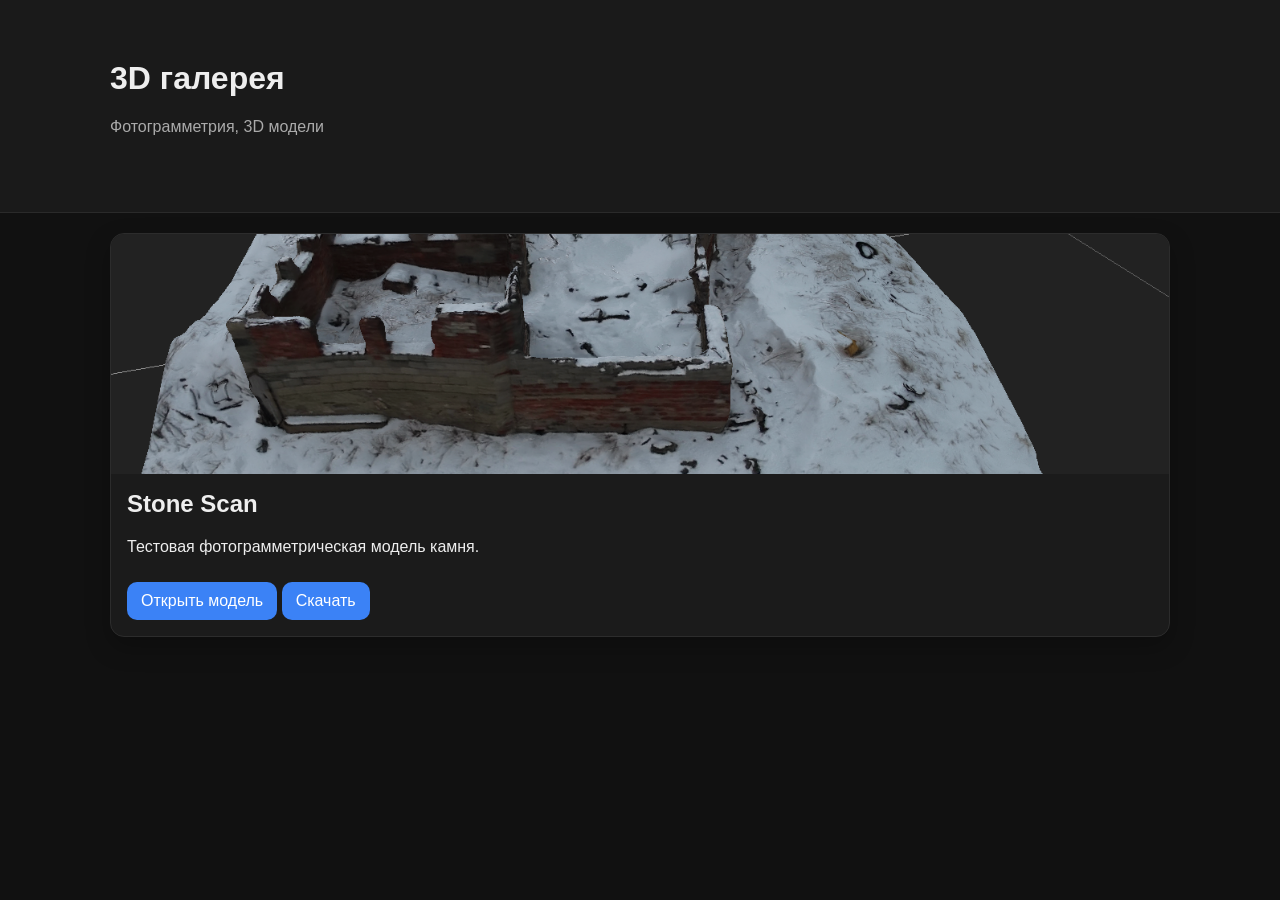
==== index.html @ db6025f0 "Update index.html" ====
<!doctype html>
<html lang="ru">
<head>
  <meta charset="UTF-8">
  <meta name="viewport" content="width=device-width, initial-scale=1.0">
  <title>3D галерея</title>
  <link rel="stylesheet" href="style.css">
</head>
<body>
  <header class="site-header">
    <div class="container">
      <h1>3D галерея</h1>
      <p class="subtitle">Фотограмметрия, 3D модели</p>
    </div>
  </header>

  <main class="container">
    <section class="grid">
      <article class="card">
        <img src="images/ruins_small_Textured_mesh_2.png" alt="Превью модели Руины снежной горы" class="card-image">
        <div class="card-body">
          <h2>Stone Scan</h2>
          <p>Тестовая фотограмметрическая модель камня.</p>
          <a class="button" href="items/ruins_pre.html">Открыть модель</a>
          <a class="button" href="https://github.com/Ideshon/Snow_ruins1/releases/tag/fbx" target="_blank" rel="noopener noreferrer">
            Скачать
          </a>
        </div>
      </article>
    </section>
  </main>
</body>
</html>
---- style.css ----
* {
  box-sizing: border-box;
}

body {
  margin: 0;
  font-family: Arial, sans-serif;
  background: #111;
  color: #eee;
}

.site-header {
  background: #1a1a1a;
  padding: 40px 20px;
  border-bottom: 1px solid #2a2a2a;
}

.container {
  max-width: 1100px;
  margin: 0 auto;
  padding: 20px;
}

h1, h2 {
  margin-top: 0;
}

.subtitle {
  color: #aaa;
}

.grid {
  display: grid;
  grid-template-columns: repeat(auto-fit, minmax(280px, 1fr));
  gap: 20px;
}

.card {
  background: #1b1b1b;
  border: 1px solid #2c2c2c;
  border-radius: 14px;
  overflow: hidden;
  box-shadow: 0 10px 24px rgba(0,0,0,0.25);
}

.card-image {
  width: 100%;
  height: 240px;
  object-fit: cover;
  display: block;
  background: #222;
}

.card-body {
  padding: 16px;
}

.button {
  display: inline-block;
  padding: 10px 14px;
  background: #3b82f6;
  color: white;
  text-decoration: none;
  border-radius: 10px;
  margin-top: 10px;
}

.button:hover {
  background: #2563eb;
}

.viewer-page {
  min-height: 100vh;
}

.viewer-wrap {
  background: #181818;
  border: 1px solid #2c2c2c;
  border-radius: 14px;
  padding: 16px;
}

model-viewer {
  width: 100%;
  height: 70vh;
  background: #101010;
  border-radius: 12px;
}

.back-link {
  display: inline-block;
  margin-bottom: 16px;
  color: #93c5fd;
  text-decoration: none;
}

.description {
  margin-top: 16px;
  color: #cfcfcf;
  line-height: 1.5;
}

.card-links,
.links-block {
  display: flex;
  gap: 10px;
  flex-wrap: wrap;
  margin-top: 12px;
}
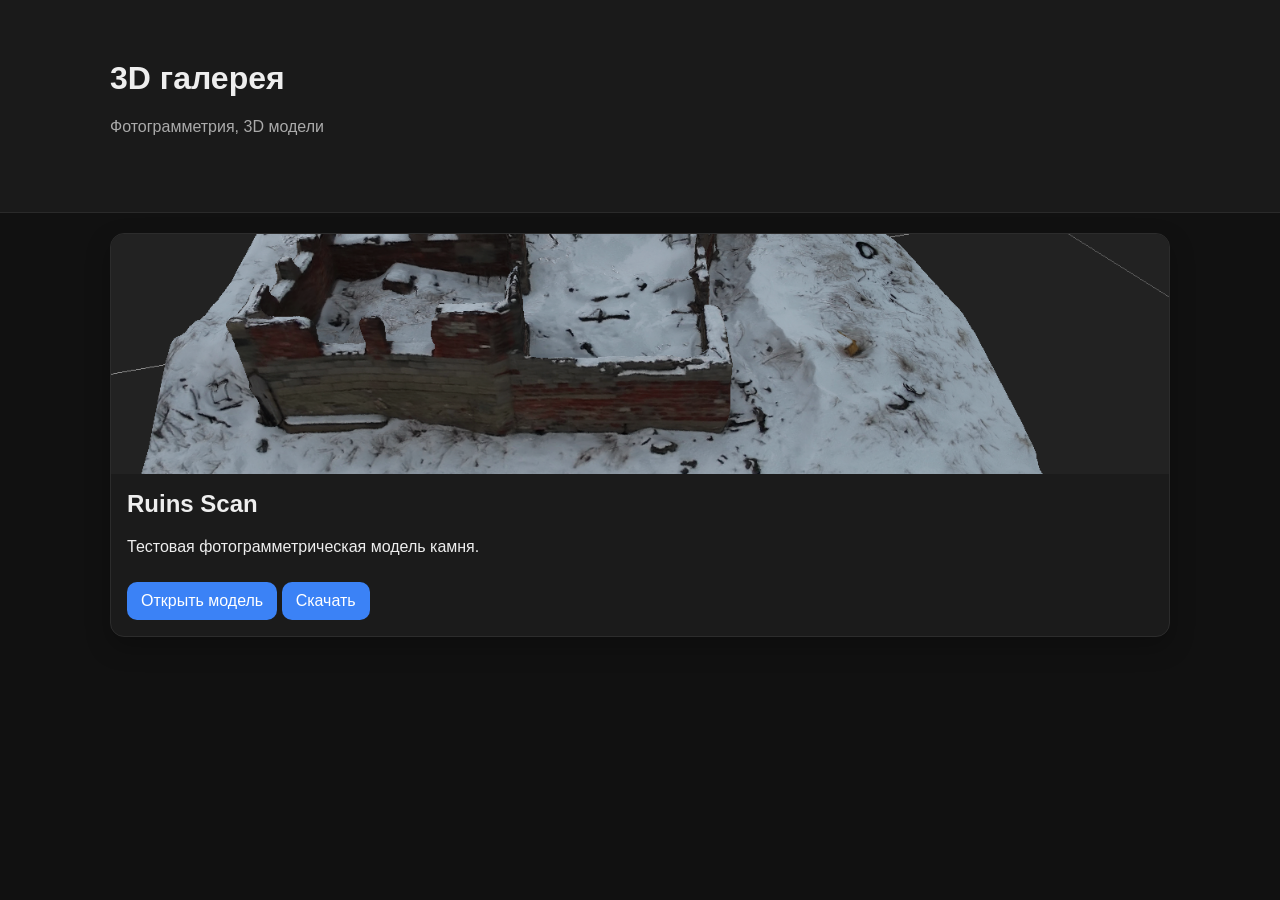
==== commit 32006b75: "Update index.html" ====
--- a/index.html
+++ b/index.html
@@ -19,7 +19,7 @@
       <article class="card">
         <img src="images/ruins_small_Textured_mesh_2.png" alt="Превью модели Руины снежной горы" class="card-image">
         <div class="card-body">
-          <h2>Stone Scan</h2>
+          <h2>Ruins Scan</h2>
           <p>Тестовая фотограмметрическая модель камня.</p>
           <a class="button" href="items/ruins_pre.html">Открыть модель</a>
           <a class="button" href="https://github.com/Ideshon/Snow_ruins1/releases/tag/fbx" target="_blank" rel="noopener noreferrer">
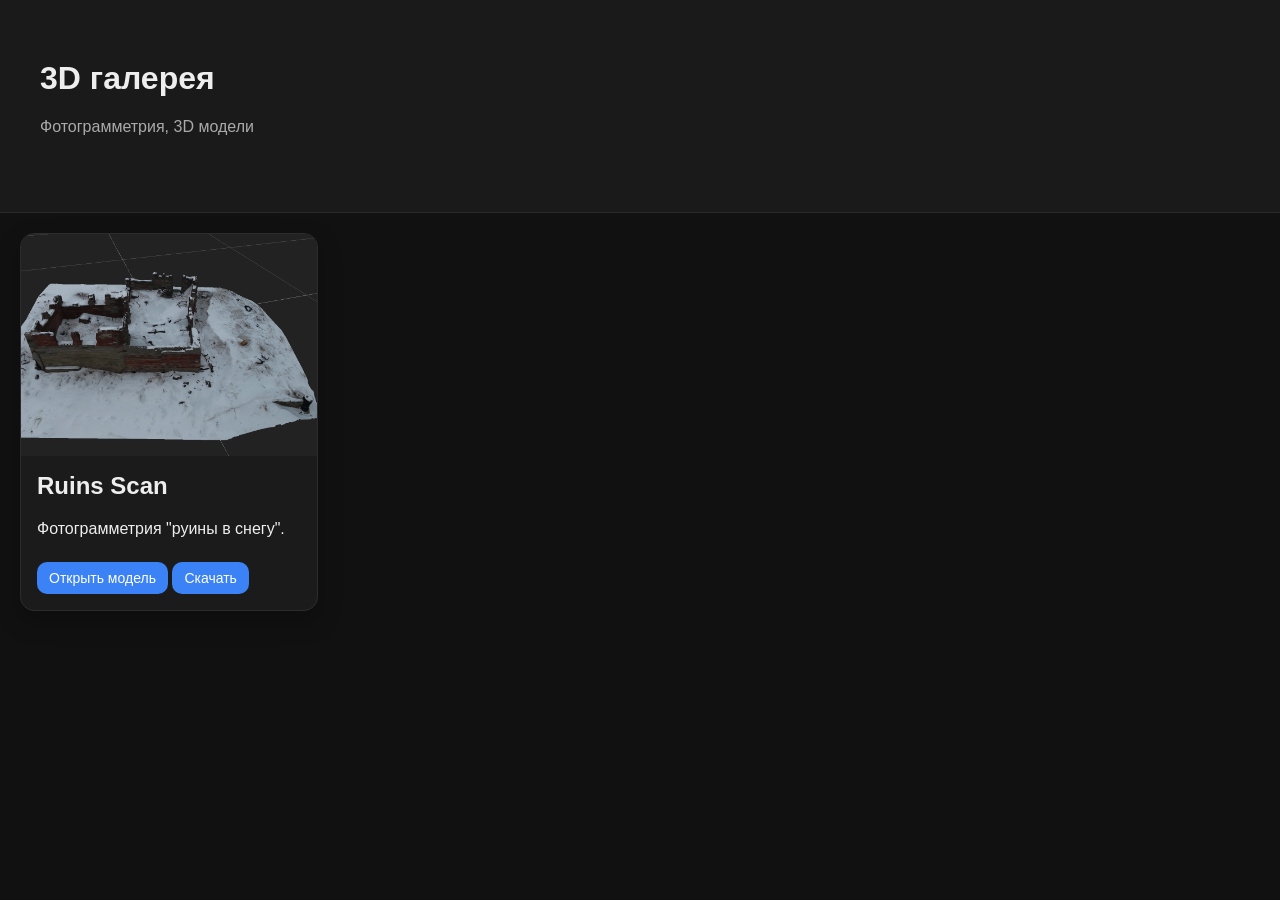
==== commit 60e5bb2f: "Update description of Ruins Scan model" ====
--- a/index.html
+++ b/index.html
@@ -20,7 +20,7 @@
         <img src="images/ruins_small_Textured_mesh_2.png" alt="Превью модели Руины снежной горы" class="card-image">
         <div class="card-body">
           <h2>Ruins Scan</h2>
-          <p>Тестовая фотограмметрическая модель камня.</p>
+          <p>Фотограмметрия "руины в снегу".</p>
           <a class="button" href="items/ruins_pre.html">Открыть модель</a>
           <a class="button" href="https://github.com/Ideshon/Snow_ruins1/releases/tag/fbx" target="_blank" rel="noopener noreferrer">
             Скачать
--- a/style.css
+++ b/style.css
@@ -16,7 +16,7 @@
 }
 
 .container {
-  max-width: 1100px;
+  max-width: 1600px;
   margin: 0 auto;
   padding: 20px;
 }
@@ -31,8 +31,26 @@
 
 .grid {
   display: grid;
-  grid-template-columns: repeat(auto-fit, minmax(280px, 1fr));
-  gap: 20px;
+  grid-template-columns: repeat(4, minmax(0, 1fr));
+  gap: 16px;
+}
+
+@media (max-width: 1200px) {
+  .grid {
+    grid-template-columns: repeat(3, minmax(0, 1fr));
+  }
+}
+
+@media (max-width: 900px) {
+  .grid {
+    grid-template-columns: repeat(2, minmax(0, 1fr));
+  }
+}
+
+@media (max-width: 600px) {
+  .grid {
+    grid-template-columns: 1fr;
+  }
 }
 
 .card {
@@ -45,7 +63,7 @@
 
 .card-image {
   width: 100%;
-  height: 240px;
+  aspect-ratio: 4 / 3;
   object-fit: cover;
   display: block;
   background: #222;
@@ -57,12 +75,13 @@
 
 .button {
   display: inline-block;
-  padding: 10px 14px;
+  padding: 8px 12px;
   background: #3b82f6;
   color: white;
   text-decoration: none;
   border-radius: 10px;
-  margin-top: 10px;
+  margin-top: 8px;
+  font-size: 14px;
 }
 
 .button:hover {
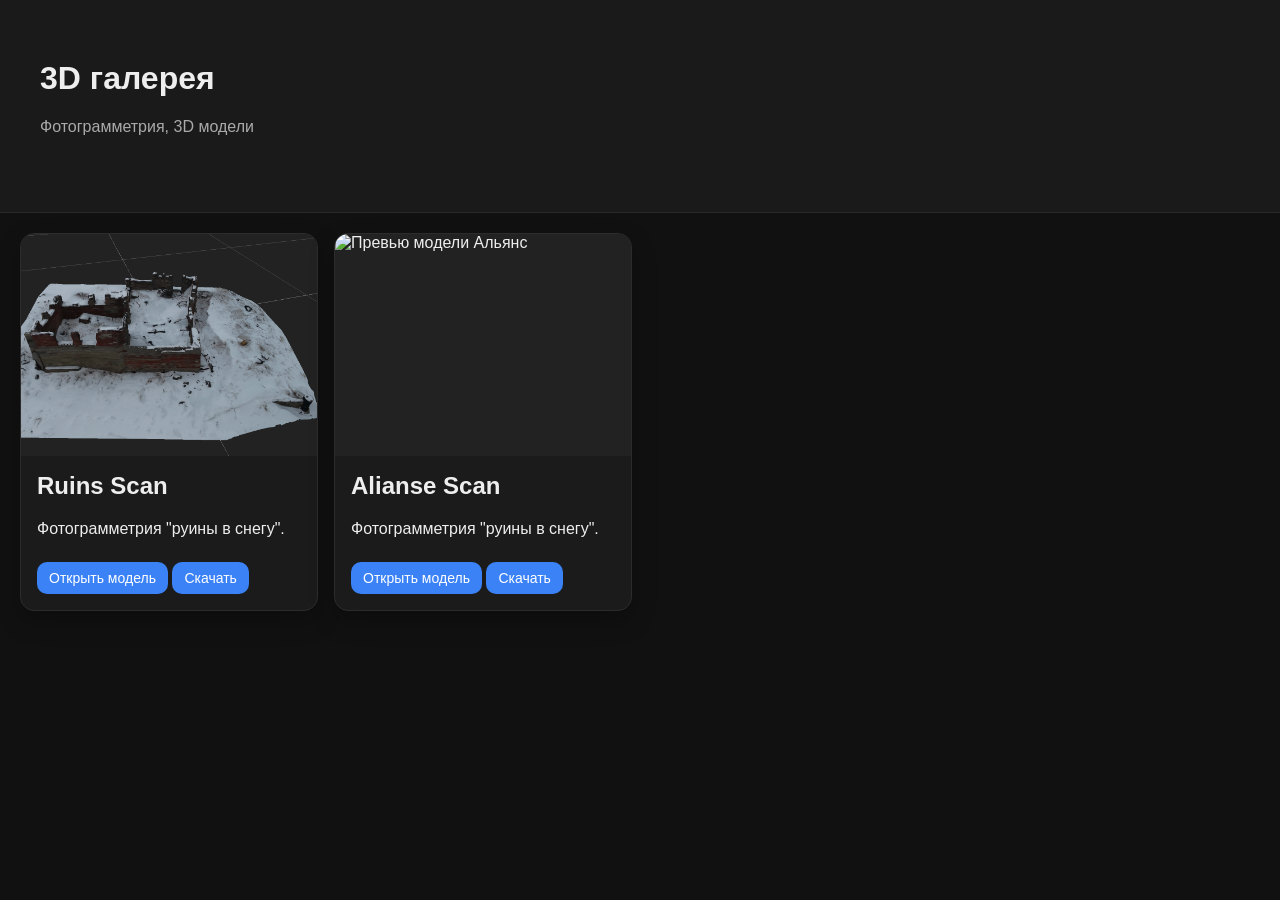
==== commit 3dd61d88: "альянс" ====
--- a/index.html
+++ b/index.html
@@ -22,7 +22,18 @@
           <h2>Ruins Scan</h2>
           <p>Фотограмметрия "руины в снегу".</p>
           <a class="button" href="items/ruins_pre.html">Открыть модель</a>
-          <a class="button" href="https://github.com/Ideshon/Snow_ruins1/releases/tag/fbx" target="_blank" rel="noopener noreferrer">
+          <a class="button" href="https://github.com/Ideshon/Snow_ruins1/releases" target="_blank" rel="noopener noreferrer">
+            Скачать
+          </a>
+        </div>
+      </article>
+      <article class="card">
+        <img src="images/alianse.png" alt="Превью модели Альянс" class="card-image">
+        <div class="card-body">
+          <h2>Alianse Scan</h2>
+          <p>Фотограмметрия "руины в снегу".</p>
+          <a class="button" href="items/alianse_pre.html">Открыть модель</a>
+          <a class="button" href="https://github.com/Ideshon/alianse1/releases" target="_blank" rel="noopener noreferrer">
             Скачать
           </a>
         </div>
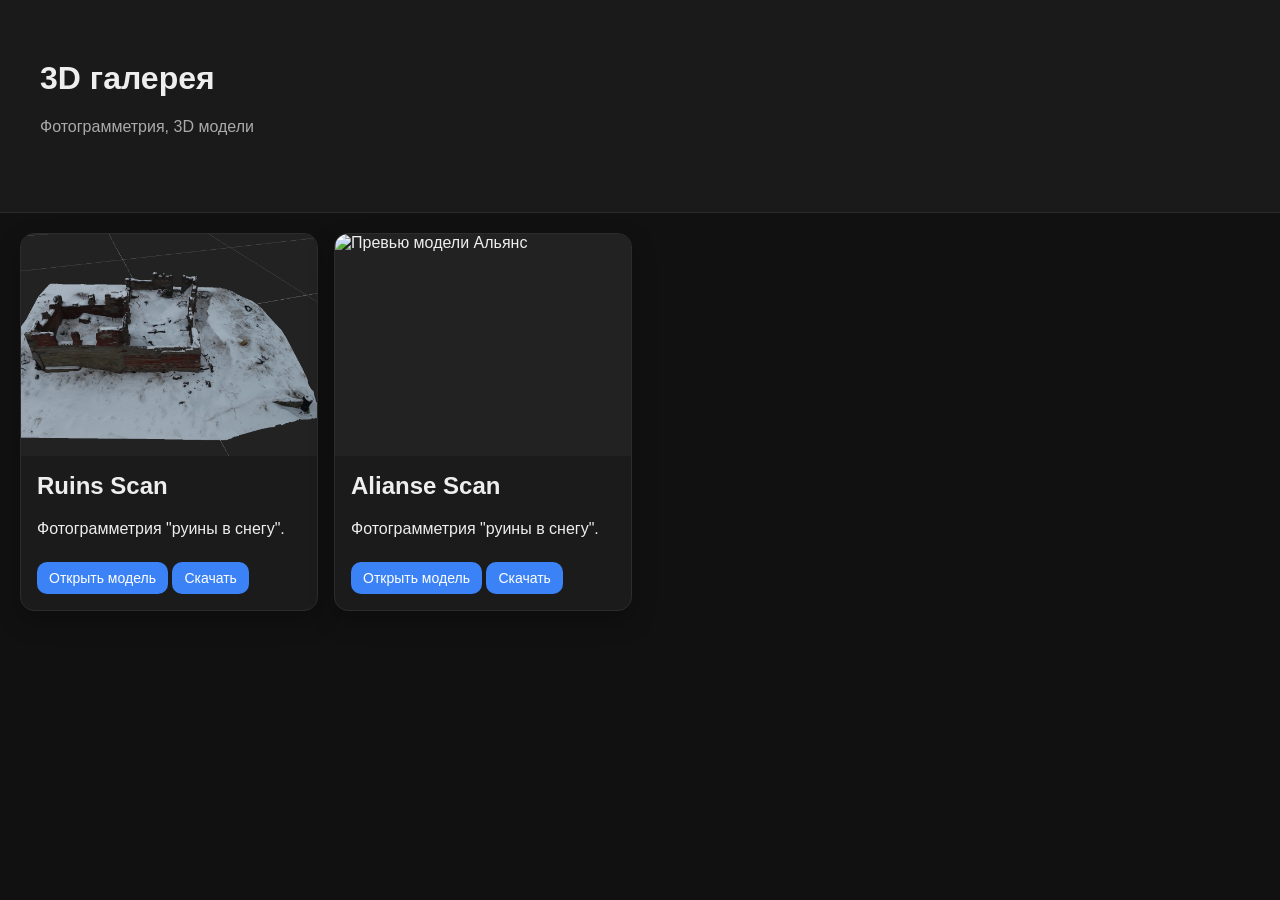
==== commit a31d76a9: "Update download link to new GitHub release" ====
--- a/index.html
+++ b/index.html
@@ -33,7 +33,7 @@
           <h2>Alianse Scan</h2>
           <p>Фотограмметрия "руины в снегу".</p>
           <a class="button" href="items/alianse_pre.html">Открыть модель</a>
-          <a class="button" href="https://github.com/Ideshon/alianse1/releases" target="_blank" rel="noopener noreferrer">
+          <a class="button" href="https://github.com/Ideshon/Alianse_scan1/releases" target="_blank" rel="noopener noreferrer">
             Скачать
           </a>
         </div>
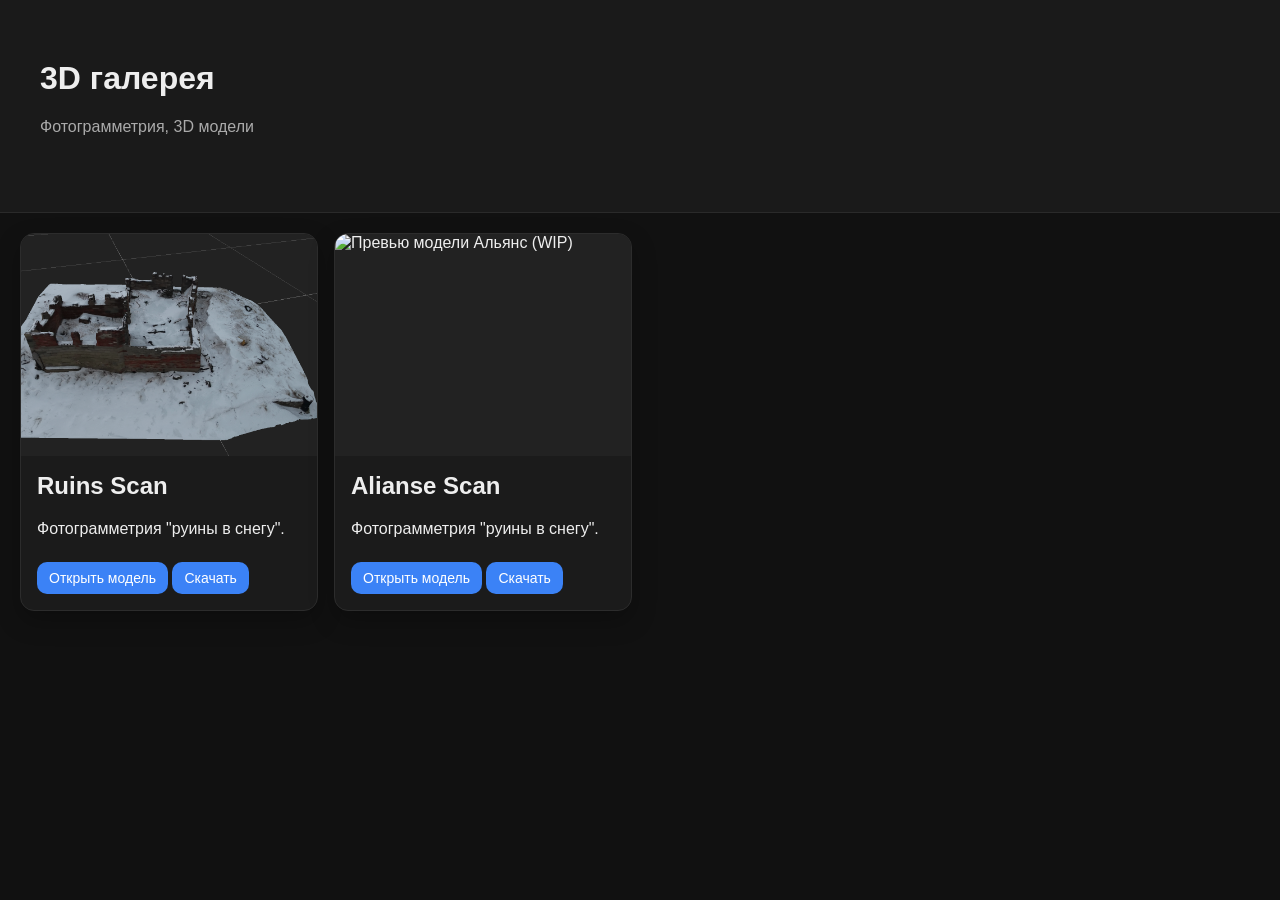
==== commit 509ba915: "Update index.html" ====
--- a/index.html
+++ b/index.html
@@ -28,7 +28,7 @@
         </div>
       </article>
       <article class="card">
-        <img src="images/alianse.png" alt="Превью модели Альянс" class="card-image">
+        <img src="images/alianse.png" alt="Превью модели Альянс (WIP)" class="card-image">
         <div class="card-body">
           <h2>Alianse Scan</h2>
           <p>Фотограмметрия "руины в снегу".</p>
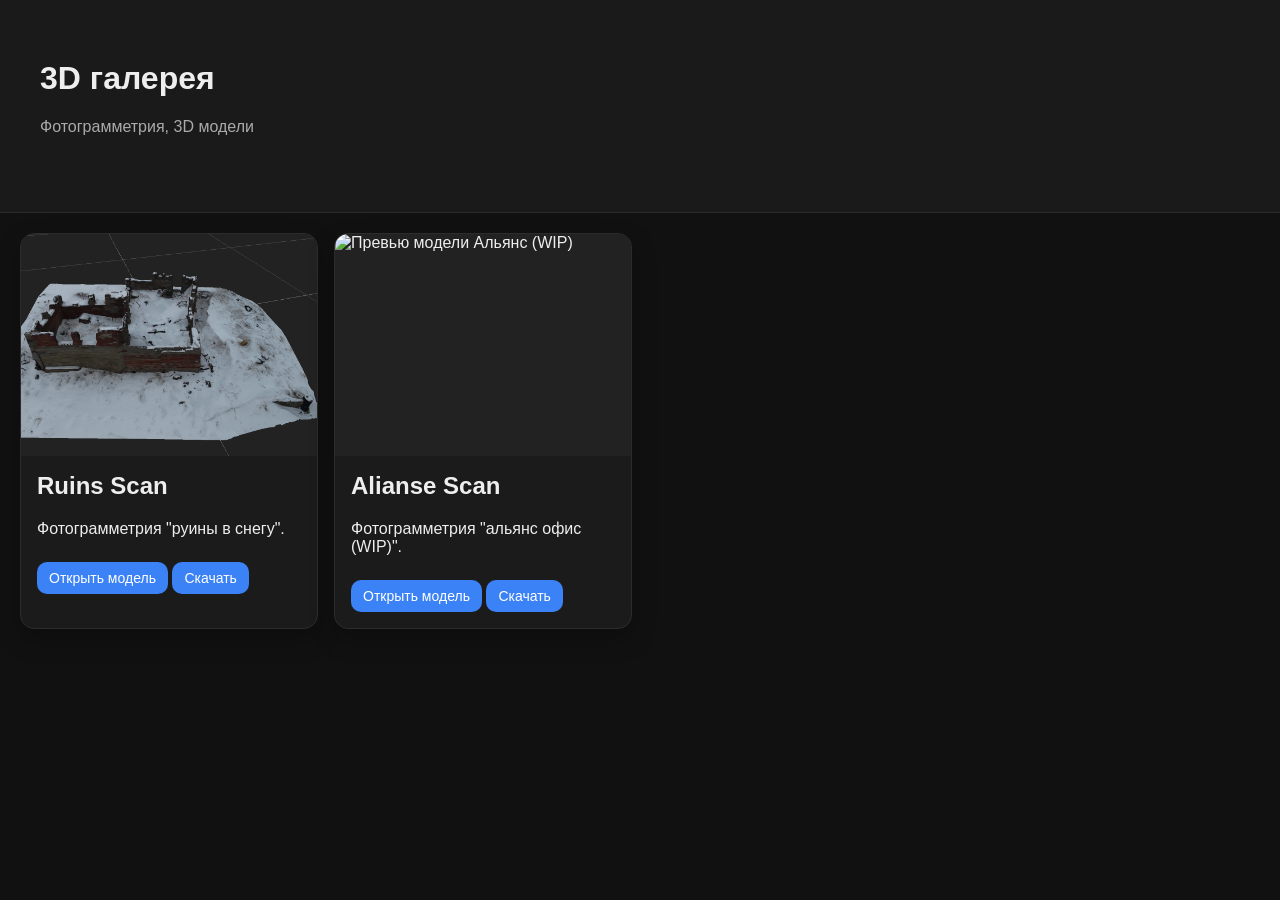
==== commit efbb94b9: "Update description for Alianse Scan model" ====
--- a/index.html
+++ b/index.html
@@ -31,7 +31,7 @@
         <img src="images/alianse.png" alt="Превью модели Альянс (WIP)" class="card-image">
         <div class="card-body">
           <h2>Alianse Scan</h2>
-          <p>Фотограмметрия "руины в снегу".</p>
+          <p>Фотограмметрия "альянс офис (WIP)".</p>
           <a class="button" href="items/alianse_pre.html">Открыть модель</a>
           <a class="button" href="https://github.com/Ideshon/Alianse_scan1/releases" target="_blank" rel="noopener noreferrer">
             Скачать
